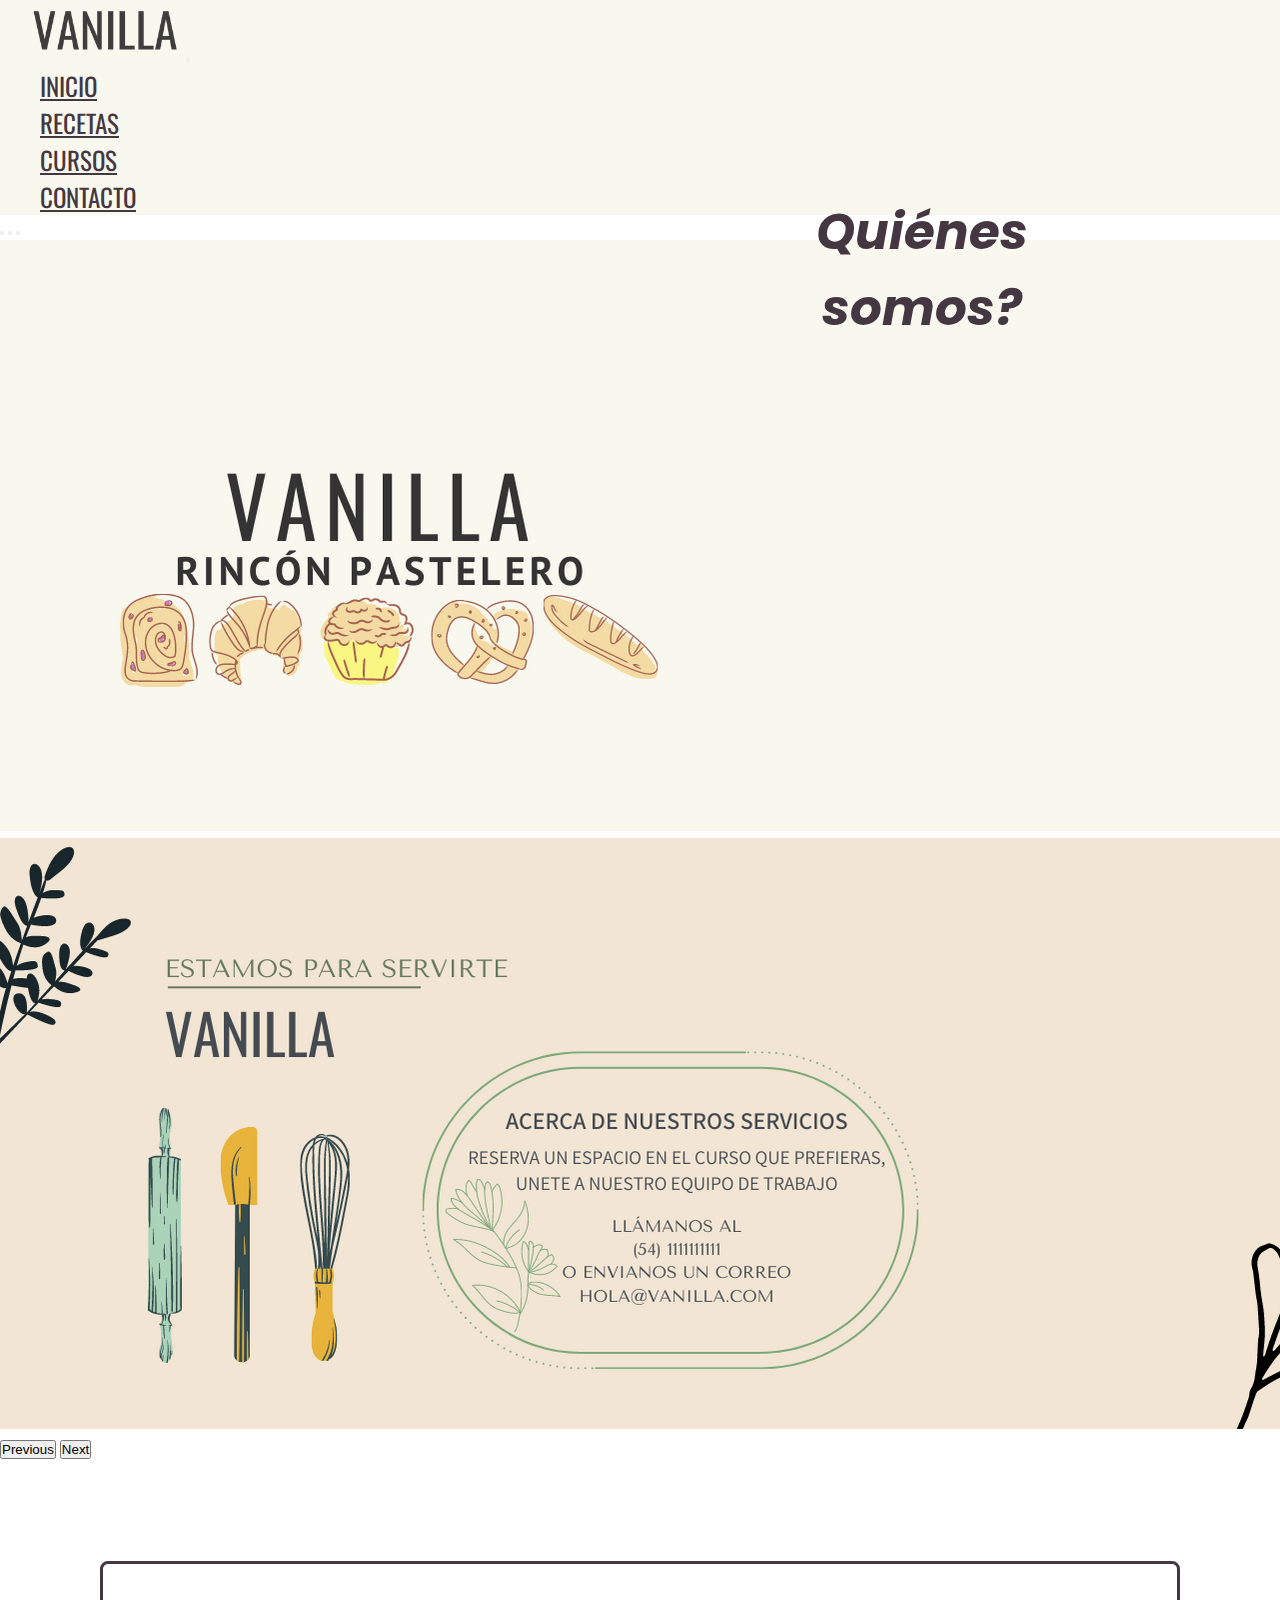
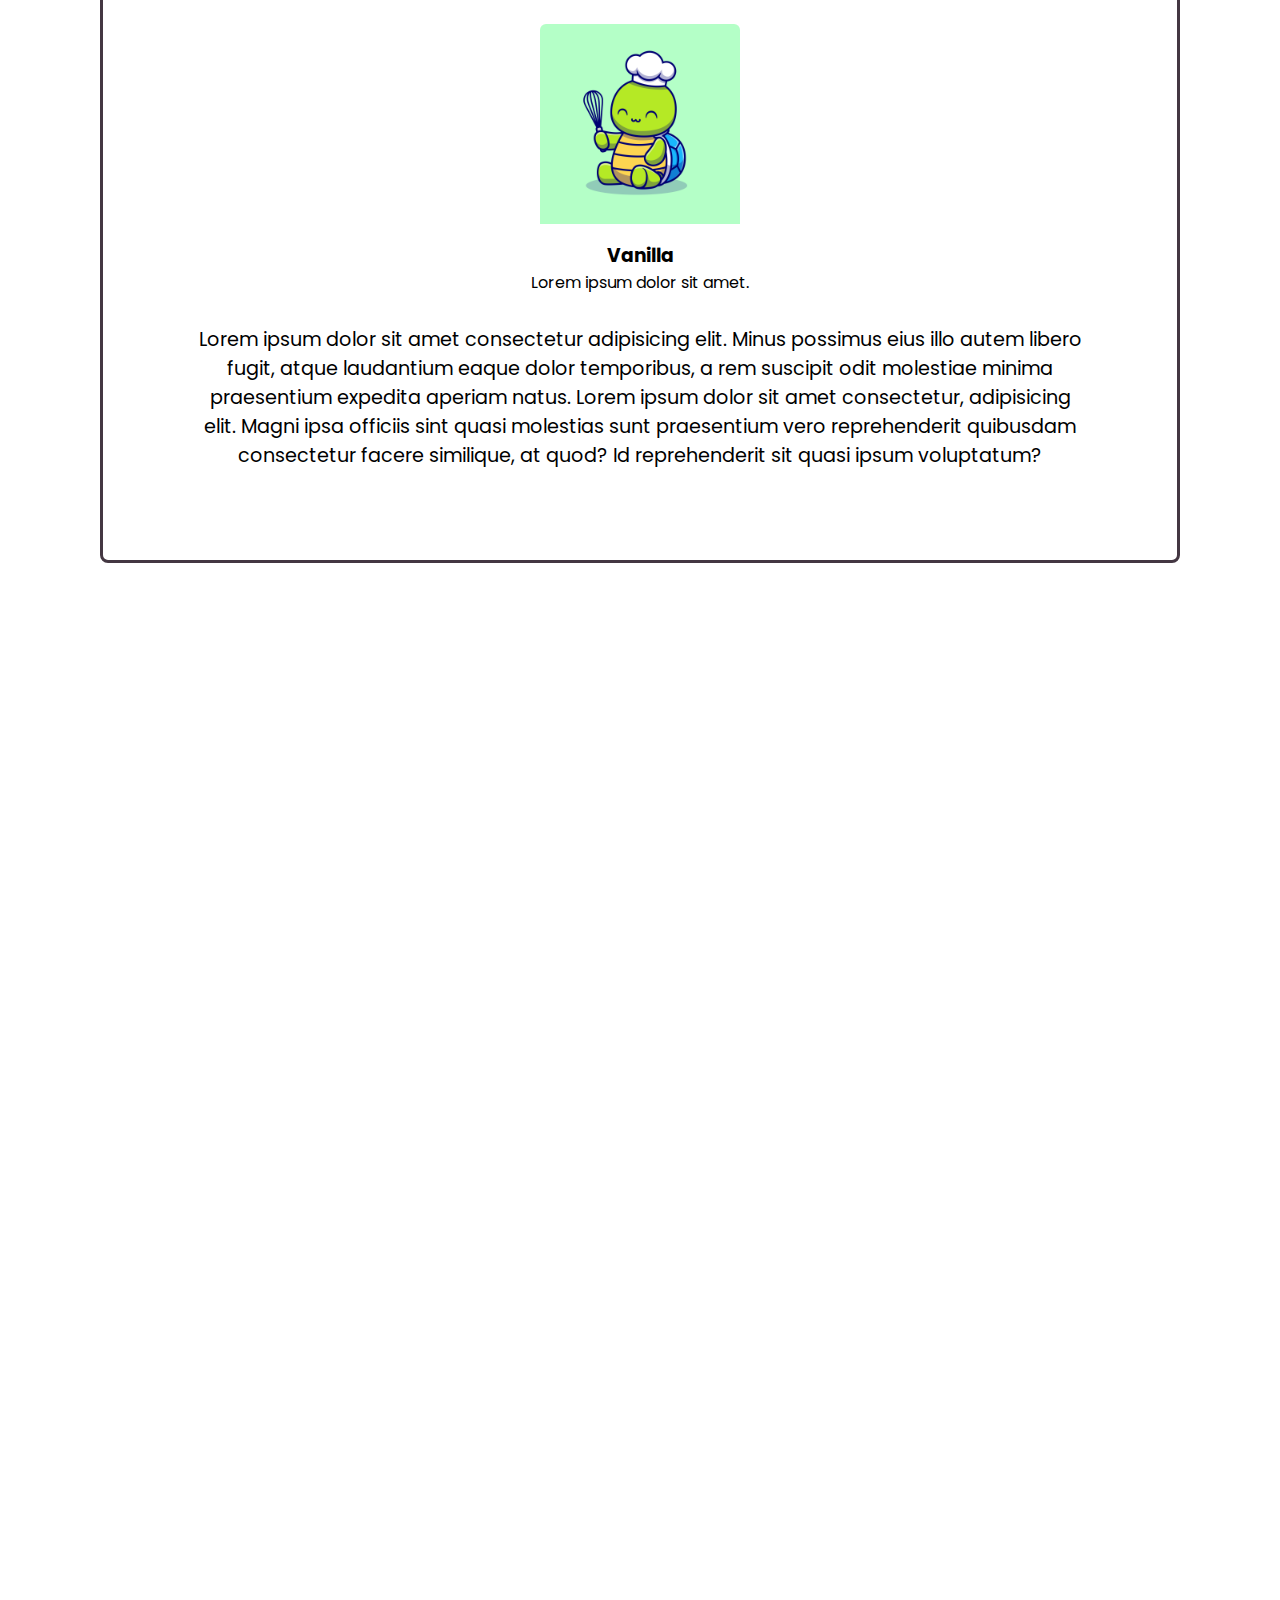
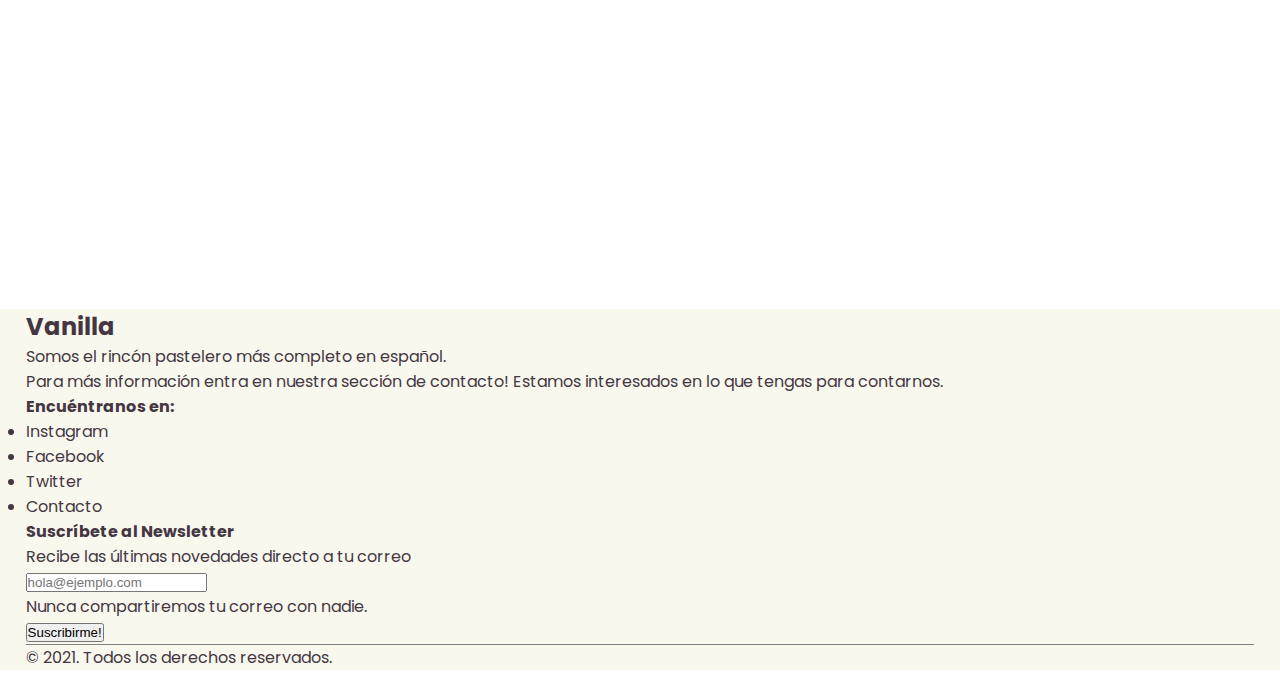
==== contacto.html @ 1dd125f7 "initial files" ====
<!DOCTYPE html>
<html lang="en">

<head>
    <meta charset="UTF-8">
    <meta http-equiv="X-UA-Compatible" content="IE=edge">
    <meta name="viewport" content="width=device-width, initial-scale=1.0">
    <meta name="keywords" content="recetas, postres, pasteleria, cursos, chocolate" />
    <meta name="description"
        content="Blog para encontrar todo lo relacionado con pastelería en un solo lugar. Desde cursos, hasta recetas y herramientas para facilitarte el día en la cocina" />
    <title>Contacto</title>
    <!-- Google Fonts -->
    <link rel="preconnect" href="https://fonts.googleapis.com">
    <link rel="preconnect" href="https://fonts.gstatic.com" crossorigin>
    <link
        href="https://fonts.googleapis.com/css2?family=Oswald:wght@300&family=Poppins:ital,wght@0,400;0,500;1,400;1,500&display=swap"
        rel="stylesheet">
    <!-- Bootstrap CSS -->
    <link href="https://cdn.jsdelivr.net/npm/bootstrap@5.1.3/dist/css/bootstrap.min.css" rel="stylesheet"
        integrity="sha384-1BmE4kWBq78iYhFldvKuhfTAU6auU8tT94WrHftjDbrCEXSU1oBoqyl2QvZ6jIW3" crossorigin="anonymous">
    <!-- CSS principal -->
    <link rel="stylesheet" href="css/style.css">
    <!-- Animaciones -->
    <link rel="stylesheet" href="https://unpkg.com/aos@next/dist/aos.css" />

</head>

<body>

    <!-- Inicio del Header -->
    <header>
        <nav class="navbar navbar-expand-lg menuPrincipal ">
            <div class="container-fluid">
                <a class="navbar-brand logoMenu" href="index.html"><img src="imagenes/marcas/Vanilla.png"
                        class="logoMenu" alt="Logo de vanilla"></a>
                <button class="navbar-toggler" type="button" data-bs-toggle="collapse" data-bs-target="#navbarNav"
                    aria-controls="navbarNav" aria-expanded="false" aria-label="Toggle navigation">
                    <span class="navbar-toggler-icon"></span>
                </button>
                <div class="collapse navbar-collapse " id="navbarNav">
                    <ul class="navbar-nav menuPrincipalLista">
                        <li class="nav-item">
                            <a class="nav-link" href="index.html">INICIO</a>
                        </li>
                        <li class="nav-item">
                            <a class="nav-link" href="recetas.html">RECETAS</a>
                        </li>
                        <li class="nav-item">
                            <a class="nav-link" href="cursos.html">CURSOS</a>
                        </li>
                        <li class="nav-item">
                            <a class="nav-link" href="contacto.html">CONTACTO</a>
                        </li>
                    </ul>
                </div>
            </div>
        </nav>
    </header>
    <!-- Fin del Header -->




    <main>
        <section>
            <div class='headerCarrusel'>
                <h1>Quiénes somos?</h1>
            </div> <!-- Carrusel de inicio -->
            <div id="carouselExampleIndicators" class="carousel slide" data-bs-ride="carousel">
                <div class="carousel-indicators">
                    <button type="button" data-bs-target="#carouselExampleIndicators" data-bs-slide-to="0"
                        class="active" aria-current="true" aria-label="Slide 1"></button>
                    <button type="button" data-bs-target="#carouselExampleIndicators" data-bs-slide-to="1"
                        aria-label="Slide 2"></button>
                    <button type="button" data-bs-target="#carouselExampleIndicators" data-bs-slide-to="2"
                        aria-label="Slide 3"></button>
                </div>
                <div class="carousel-inner">
                    <div class="carousel-item active">
                        <img src="imagenes/slides/slide1.png" class="d-block w-100" alt="imagen de bienvenida">
                    </div>
                    <div class="carousel-item">
                        <img src="imagenes/slides/slide2.png" class="d-block w-100" alt="imagen de servicios">
                    </div>
                </div>
                <button class="carousel-control-prev" type="button" data-bs-target="#carouselExampleIndicators"
                    data-bs-slide="prev">
                    <span class="carousel-control-prev-icon" aria-hidden="true"></span>
                    <span class="visually-hidden">Previous</span>
                </button>
                <button class="carousel-control-next" type="button" data-bs-target="#carouselExampleIndicators"
                    data-bs-slide="next">
                    <span class="carousel-control-next-icon" aria-hidden="true"></span>
                    <span class="visually-hidden">Next</span>
                </button>
            </div> <!-- Fin de carrusel de inicio -->
        </section>

        <!-- Presentacion de Vanilla -->
        <section>
            <div class="container contenedorContacto">
                <div class="row">
                    <div class="col-md-4" id='presentacion'>
                        <img src="imagenes/marcas/parcial.jpg" alt="logo vanilla">
                        <h3>Vanilla</h3>
                        <p>Lorem ipsum dolor sit amet.</p>
                    </div>
                    <div class="col-md-8" id='presentacionParrafo'>
                        <p>Lorem ipsum dolor sit amet consectetur adipisicing elit. Minus possimus eius illo autem
                            libero
                            fugit, atque laudantium eaque dolor temporibus, a rem suscipit odit molestiae minima
                            praesentium
                            expedita aperiam natus. Lorem ipsum dolor sit amet consectetur, adipisicing elit. Magni ipsa
                            officiis sint quasi molestias sunt praesentium vero reprehenderit quibusdam consectetur
                            facere
                            similique, at quod? Id reprehenderit sit quasi ipsum voluptatum?</p>
                    </div>
                </div>
            </div>
        </section>


        <!-- Sección de Marcas -->
        <section data-aos="fade-up" class='bgColor '>
            <div id='titulosContacto'>
                <h2>Trabajemos Juntos!</h2>
                <p>Algunas de las marcas que decidieron trabajar con nosotros:</p>
            </div>
            <div class="container contenedorMarcas">
                <div class="row logos">
                    <div class="col-md-3"><img src="imagenes/marcas/oreo.png" alt="logo oreo"></div>
                    <div class="col-md-3"><img src="imagenes/marcas/milka.jpg" alt="logo milka"></div>
                    <div class="col-md-3"><img src="imagenes/marcas/kitchenaid.jpg" alt="logo kitchenaid"></div>
                    <div class="col-md-3"><img src="imagenes/marcas/nestle.jpg" alt="logo nestle"></div>
                </div>
                <div class="row">
                    <div class="col-md-12 textoMarcas">
                        <p>Lorem ipsum dolor sit amet, consectetur adipisicing elit. Dolorem minus dolor quibusdam ex
                            natus,
                            facilis, sed soluta obcaecati, enim praesentium eveniet. Laborum dolor reiciendis temporibus
                            fugiat amet, ex quos dolorem, suscipit rerum iure repellendus a debitis perferendis illo vel
                            unde, est in quas veritatis nulla fuga? Doloremque eius consequuntur consequatur repudiandae
                            quis quibusdam, inventore fugit, illo magnam eveniet quasi eum explicabo repellat facilis,
                            dolores corrupti molestias quas? Et qui ullam libero esse alias in cum amet veritatis. Quia
                            facere itaque asperiores rerum eum voluptates, magnam repellat voluptatem voluptate aut
                            excepturi natus reprehenderit id impedit repudiandae eos consequuntur necessitatibus
                            similique
                            dignissimos sit quibusdam nisi quaerat! In quaerat ut impedit est fugit ad, officia dolorem
                            ratione saepe ex ab eligendi doloremque ipsam?</p>
                    </div>
                </div>
            </div>
        </section>
    </main>

    <footer>
        <!--Inicio del Footer -->
        <div class="pt-5 pb-5 containerFooter">
            <div class="container">
                <div class="row">
                    <!--Presentación -->
                    <div class="col-lg-5 col-xs-12">
                        <h2>Vanilla</h2>
                        <p class="pr-5">Somos el rincón pastelero más completo en español. <br> Para más información
                            entra en nuestra sección de contacto! Estamos interesados en lo que tengas para contarnos.
                        </p>
                    </div>
                    <!--Sociales -->
                    <div class="col-lg-3 col-xs-12 	d-none d-lg-block  d-md-block enlacesFooter">
                        <h4 class="mt-lg-0 mt-sm-3">Encuéntranos en:</h4>
                        <ul class="mt-0 mb-2 me-0 ms-3 p-0">
                            <li> <a href="https://www.instagram.com/">Instagram</a></li>
                            <li> <a href="https://www.facebook.com/">Facebook</a></li>
                            <li> <a href="https://www.twitter.com/">Twitter</a></li>
                            <li> <a href="./Contacto.html">Contacto</a></li>
                        </ul>
                    </div>

                    <!--Newsletter -->
                    <div class="col-lg-4 col-xs-12 newsletter">
                        <h4 class="mt-lg-0 mt-sm-4">Suscríbete al Newsletter</h4>
                        <p>Recibe las últimas novedades directo a tu correo</p>
                        <form>
                            <div class="mb-3 form-check">
                                <input type="email" name='correo' placeholder='hola@ejemplo.com' class="form-control"
                                    id="exampleInputEmail1" aria-describedby="emailHelp">
                                <div id="emailHelp" class="form-text">Nunca compartiremos tu correo con nadie.</div>
                            </div>
                            <button type="submit" class="btn boton">Suscribirme!</button>
                        </form>
                    </div>
                </div>

                <div class="row mt-5">
                    <div class="col copyright">
                        <p class=""> © 2021. Todos los derechos reservados.</p>
                    </div>
                </div>
            </div>
        </div>
        <!--Fin del Footer -->
    </footer>

    <!-- Bootstrap JS -->
    <script src="https://cdn.jsdelivr.net/npm/@popperjs/core@2.10.2/dist/umd/popper.min.js"
        integrity="sha384-7+zCNj/IqJ95wo16oMtfsKbZ9ccEh31eOz1HGyDuCQ6wgnyJNSYdrPa03rtR1zdB"
        crossorigin="anonymous"></script>
    <script src="https://cdn.jsdelivr.net/npm/bootstrap@5.1.3/dist/js/bootstrap.min.js"
        integrity="sha384-QJHtvGhmr9XOIpI6YVutG+2QOK9T+ZnN4kzFN1RtK3zEFEIsxhlmWl5/YESvpZ13"
        crossorigin="anonymous"></script>
    <!-- Animaciones JS -->
    <script src="https://unpkg.com/aos@next/dist/aos.js"></script>
    <script>
        AOS.init();
    </script>

</body>

</html>
---- css/style.css ----
/*General*/
* {
  margin: 0;
  padding: 0;
}

body {
  font-family: "Poppins", sans-serif;
}

/*   .congrid {
  border: 8px solid green;
}
.rowgrid {
  border: 3px solid red;
}
.colgrid {
  border: 3px dotted blue;
} */
/*Header*/
header {
  position: sticky;
  top: 0;
  z-index: 100;
}

.logoMenu {
  width: 150px;
  padding-left: 15px;
}

.menuPrincipal {
  font-family: "Oswald", sans-serif;
  font-size: 25px;
  background-color: #f9f8ef;
}
.menuPrincipal li {
  padding-left: 40px;
  padding-right: 40px;
}
.menuPrincipal li a {
  color: #443742;
}
.menuPrincipal li a:hover {
  color: #846c5b;
}

/*Footer*/
.containerFooter {
  background-color: #f9f8ef;
  color: #443742;
}

.enlacesFooter li a {
  color: #443742;
  text-decoration: none;
}
.enlacesFooter:hover li a {
  opacity: 0.7;
  transition: all 200ms;
}

.boton:hover {
  opacity: 0.7;
  transition: all 200ms;
}

.newsletter i {
  font-size: 18px;
}

.copyright p {
  border-top: 1px solid grey;
}

/* Index */
/*Primera Seccion*/
#imagenHeader {
  width: 100%;
}

#seccionUno {
  margin: 5%;
}

.imagenCarrusel {
  border-radius: 10px;
}
.imagenCarrusel:hover {
  transform: scale(1.2);
  transition: all 500ms;
}

.textoGrid {
  display: flex;
  align-items: center;
  justify-content: center;
}
.textoGrid span {
  font-style: bold;
  font-size: xx-large;
}
@media screen and (max-width: 425px) {
  .textoGrid span {
    font-size: medium;
    font-style: bold;
  }
}
@media screen and (max-width: 425px) {
  .textoGrid {
    font-size: small;
  }
}

/*Segunda Seccion*/
.bgColor {
  background-color: #f9f8ef;
  padding-bottom: 10px;
}

#tituloNoticias {
  display: flex;
  justify-content: center;
  padding-top: 40px;
}

.container {
  margin: 2%;
}

.noticias img {
  width: 340px;
  border-radius: 3px;
  margin-left: 15%;
}
@media screen and (max-width: 768px) {
  .noticias img {
    width: 240px;
  }
}

.noticiasTxt {
  padding-top: 8%;
}

/*Recetas*/
#tituloRecetas {
  font-style: italic;
  text-align: center;
  margin-top: 60px;
  color: #443742;
}

.containerImg {
  flex-wrap: wrap;
}

.recetaBox {
  margin-top: 60px;
  margin-bottom: 20px;
}
.recetaBox a {
  font-style: italic;
  font-size: larger;
  color: #846c5b;
  text-decoration: none;
}
.recetaBox img {
  width: 100%;
  border-radius: 5px;
  box-shadow: 0 1rem 3rem rgba(0, 0, 0, 0.3);
}
.recetaBox img:hover {
  opacity: 0.7;
  transition: all 200ms;
}

.subtituloRecetas {
  text-align: center;
  padding: 30px;
  font-size: 30px;
  font-style: italic;
  color: #443742;
}

.receta {
  padding: 40px;
  border: #443742 solid 2px;
  border-radius: 8px;
  text-align: center;
  display: flex;
  background-color: beige;
}

.containerRecetas, .containerImg {
  display: flex;
  justify-content: space-evenly;
}

/*Cursos*/
.tituloCursos {
  text-align: center;
  margin-bottom: 60px;
  margin-top: 60px;
  font-style: italic;
  color: #443742;
}

#tituloCursosSecundario {
  padding-top: 40px;
  color: #443742;
  background-color: #f9f8ef;
  text-align: center;
  margin-bottom: 0px;
}

.contenedorCursos {
  display: flex;
  justify-content: center;
}

.cursoBox {
  box-shadow: 0 4px 8px 0 rgba(0, 0, 0, 0.3);
  max-width: 300px;
  margin: 80px;
  margin-top: 50px;
  text-align: center;
  color: #443742;
  display: inline-block;
  border-radius: 5px;
  background-color: white;
}
.cursoBox img {
  width: 100%;
  border-radius: 5px;
}
.cursoBox span {
  color: grey;
  font-size: 22px;
}
.cursoBox button {
  border: none;
  outline: 0;
  padding: 12px;
  color: #846c5b;
  background-color: white;
  text-align: center;
  cursor: pointer;
  width: 100%;
  font-size: 18px;
}
.cursoBox button:hover {
  opacity: 0.7;
  transition: all 200ms;
}

/*Contacto*/
.headerCarrusel {
  position: absolute;
  top: 30%;
  left: 72%;
  transform: translate(-50%, -50%);
  z-index: 100;
}
.headerCarrusel h1 {
  text-align: center;
  font-style: italic;
  font-size: 50px;
  color: #443742;
}
@media screen and (max-width: 768px) {
  .headerCarrusel {
    display: none;
  }
}

#titulosContacto {
  padding-top: 40px;
  margin-bottom: 40px;
}
#titulosContacto h2 {
  text-align: center;
  font-style: italic;
  font-size: 50px;
  color: #443742;
}
#titulosContacto p {
  font-style: italic;
  font-size: larger;
  color: #846c5b;
  text-align: center;
}

.contenedorContacto {
  justify-content: center;
  align-items: center;
  margin: 100px;
  padding: 60px;
  border: solid #443742 3px;
  border-radius: 8px;
}

#presentacion {
  text-align: center;
}
#presentacion img {
  width: 200px;
  border-radius: 6px;
  padding-bottom: 10px;
  background-color: white;
}

#presentacionParrafo {
  text-align: center;
  font-size: larger;
  padding: 30px;
}

.logos img {
  width: 170px;
  border-radius: 8px;
  box-shadow: 0 4px 8px 0 rgba(0, 0, 0, 0.3);
  margin-left: 15%;
}

.textoMarcas {
  padding: 30px;
  font-size: larger;
}

.contenedorMarcas {
  margin-left: 7%;
}

/*# sourceMappingURL=style.css.map */
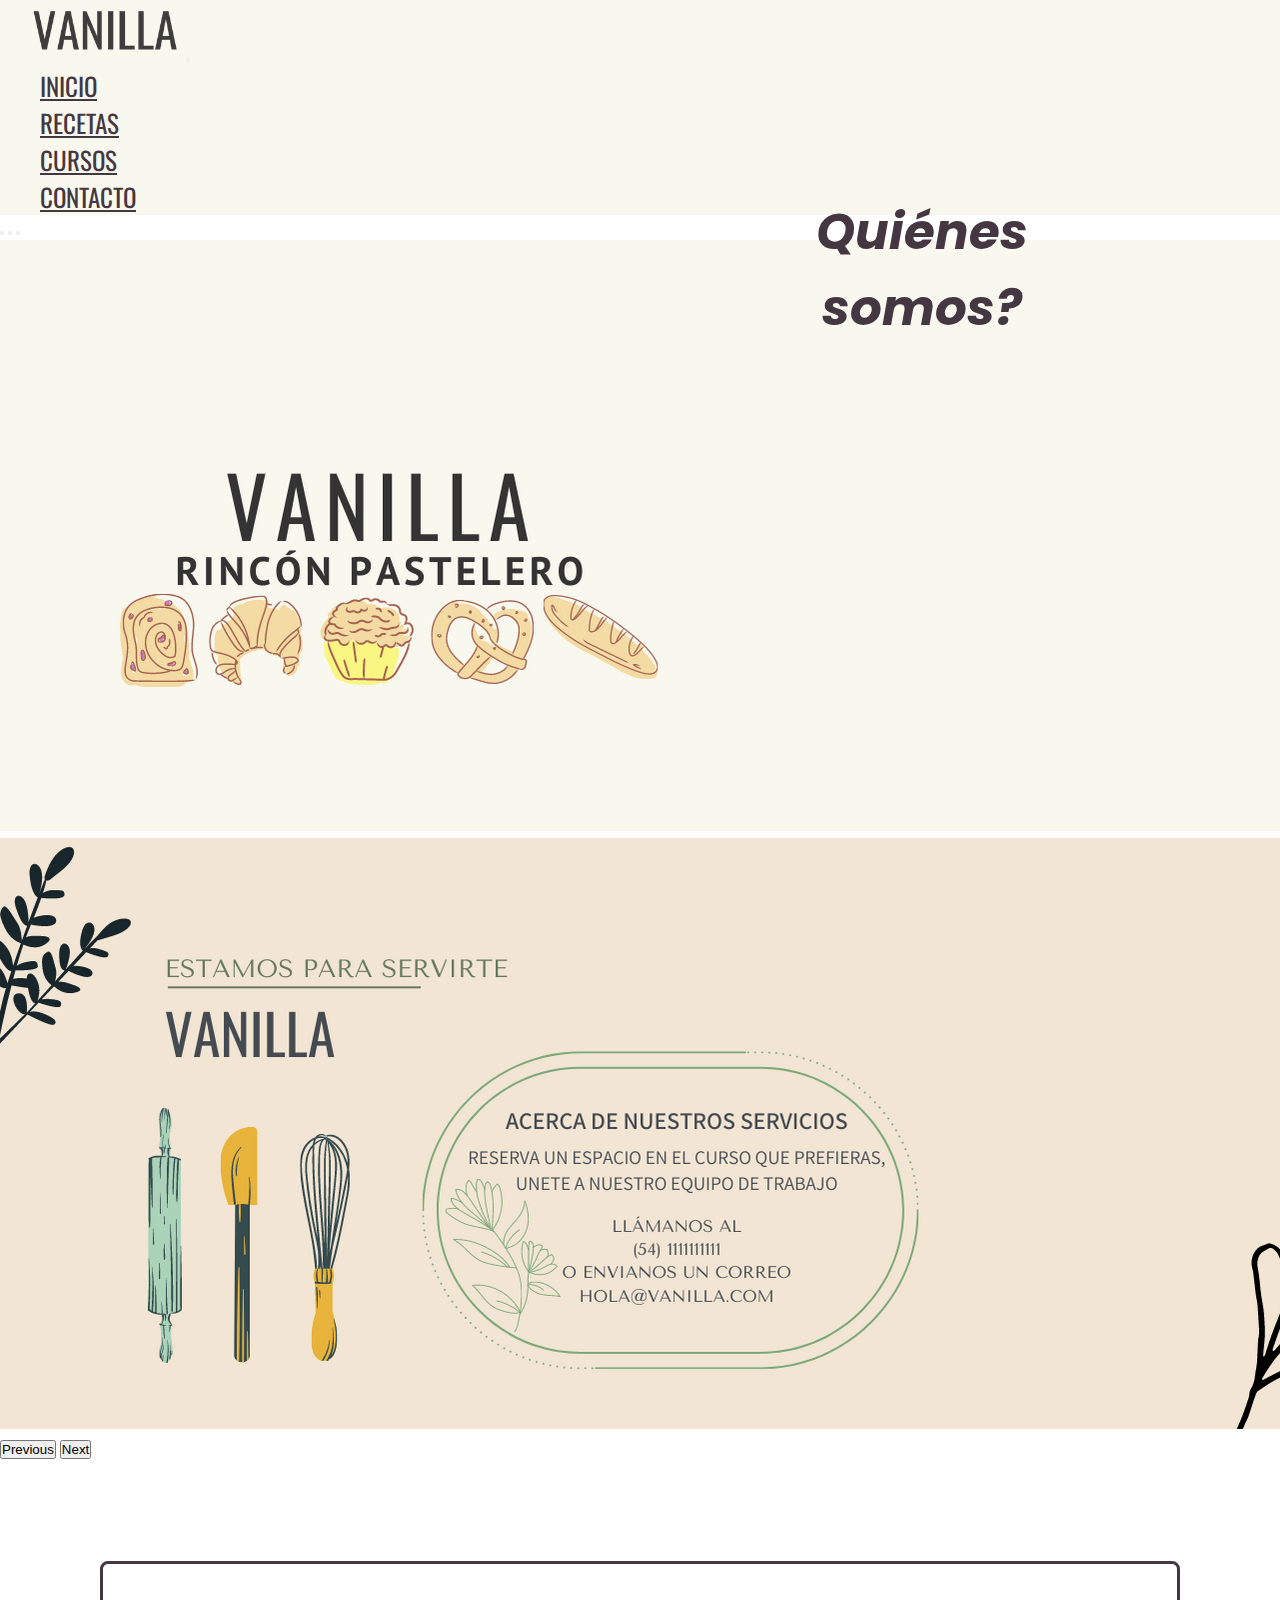
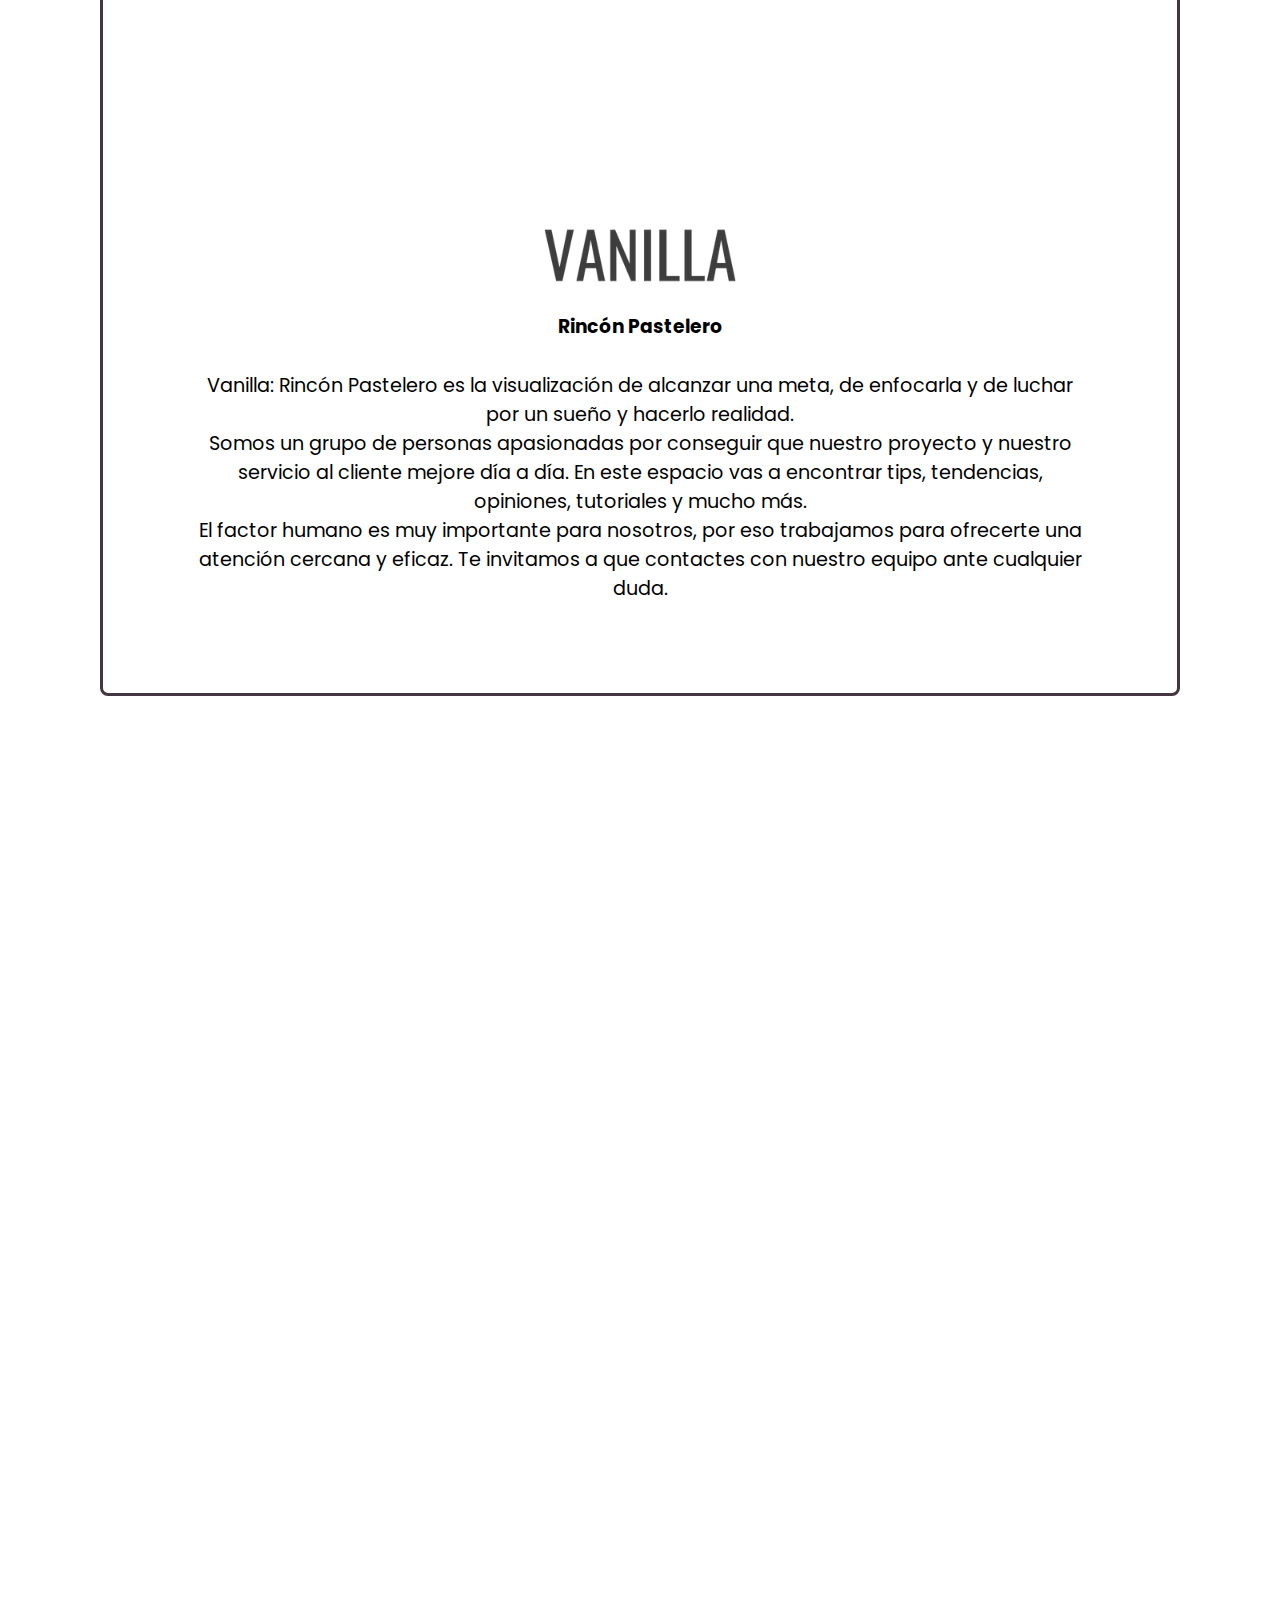
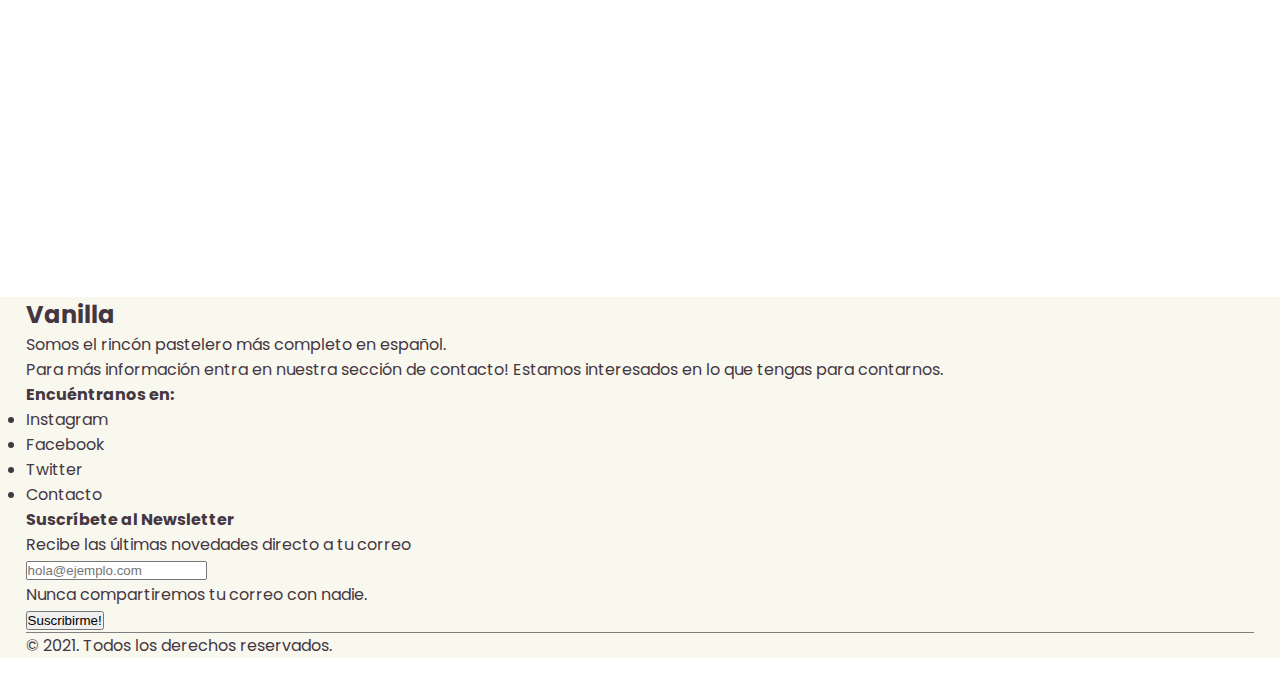
==== commit a5886247: "reemplazo de lorems restantes" ====
--- a/contacto.html
+++ b/contacto.html
@@ -101,19 +101,19 @@
             <div class="container contenedorContacto">
                 <div class="row">
                     <div class="col-md-4" id='presentacion'>
-                        <img src="imagenes/marcas/parcial.jpg" alt="logo vanilla">
-                        <h3>Vanilla</h3>
-                        <p>Lorem ipsum dolor sit amet.</p>
+                        <img src="imagenes/marcas/Vanilla.png" alt="logo vanilla">
+                        <h3>Rincón Pastelero</h3>
                     </div>
                     <div class="col-md-8" id='presentacionParrafo'>
-                        <p>Lorem ipsum dolor sit amet consectetur adipisicing elit. Minus possimus eius illo autem
-                            libero
-                            fugit, atque laudantium eaque dolor temporibus, a rem suscipit odit molestiae minima
-                            praesentium
-                            expedita aperiam natus. Lorem ipsum dolor sit amet consectetur, adipisicing elit. Magni ipsa
-                            officiis sint quasi molestias sunt praesentium vero reprehenderit quibusdam consectetur
-                            facere
-                            similique, at quod? Id reprehenderit sit quasi ipsum voluptatum?</p>
+                        <p>Vanilla: Rincón Pastelero es la visualización de alcanzar una meta, de enfocarla y de luchar
+                            por un sueño y hacerlo realidad. <br>
+                            Somos un grupo de personas apasionadas por conseguir que nuestro proyecto y nuestro servicio
+                            al cliente mejore día a día. En este espacio vas a encontrar tips, tendencias, opiniones,
+                            tutoriales y mucho más. <br>
+                            El factor humano es muy importante para nosotros, por eso
+                            trabajamos para ofrecerte una atención cercana y eficaz. Te invitamos a que contactes con
+                            nuestro equipo ante cualquier duda.
+                        </p>
                     </div>
                 </div>
             </div>
@@ -135,18 +135,10 @@
                 </div>
                 <div class="row">
                     <div class="col-md-12 textoMarcas">
-                        <p>Lorem ipsum dolor sit amet, consectetur adipisicing elit. Dolorem minus dolor quibusdam ex
-                            natus,
-                            facilis, sed soluta obcaecati, enim praesentium eveniet. Laborum dolor reiciendis temporibus
-                            fugiat amet, ex quos dolorem, suscipit rerum iure repellendus a debitis perferendis illo vel
-                            unde, est in quas veritatis nulla fuga? Doloremque eius consequuntur consequatur repudiandae
-                            quis quibusdam, inventore fugit, illo magnam eveniet quasi eum explicabo repellat facilis,
-                            dolores corrupti molestias quas? Et qui ullam libero esse alias in cum amet veritatis. Quia
-                            facere itaque asperiores rerum eum voluptates, magnam repellat voluptatem voluptate aut
-                            excepturi natus reprehenderit id impedit repudiandae eos consequuntur necessitatibus
-                            similique
-                            dignissimos sit quibusdam nisi quaerat! In quaerat ut impedit est fugit ad, officia dolorem
-                            ratione saepe ex ab eligendi doloremque ipsam?</p>
+                        <p>Si tu requerimiento es acerca de publicidad en este espacio y/o redes sociales, contamos con
+                            propuestas en esta área que se adaptan a las necesidades de distintas marcas y productos. No
+                            duden en contactarnos para charlar de las distintas formas de
+                            publicidad que podemos realizar juntos!</p>
                     </div>
                 </div>
             </div>
--- a/css/style.css
+++ b/css/style.css
@@ -8,15 +8,6 @@
   font-family: "Poppins", sans-serif;
 }
 
-/*   .congrid {
-  border: 8px solid green;
-}
-.rowgrid {
-  border: 3px solid red;
-}
-.colgrid {
-  border: 3px dotted blue;
-} */
 /*Header*/
 header {
   position: sticky;
@@ -99,17 +90,6 @@
 .textoGrid span {
   font-style: bold;
   font-size: xx-large;
-}
-@media screen and (max-width: 425px) {
-  .textoGrid span {
-    font-size: medium;
-    font-style: bold;
-  }
-}
-@media screen and (max-width: 425px) {
-  .textoGrid {
-    font-size: small;
-  }
 }
 
 /*Segunda Seccion*/
@@ -299,15 +279,27 @@
   border: solid #443742 3px;
   border-radius: 8px;
 }
+@media screen and (max-width: 768px) {
+  .contenedorContacto {
+    margin: 0px;
+    padding: 30px;
+  }
+}
 
 #presentacion {
   text-align: center;
 }
 #presentacion img {
+  margin-top: 20%;
   width: 200px;
   border-radius: 6px;
   padding-bottom: 10px;
   background-color: white;
+}
+@media screen and (max-width: 768px) {
+  #presentacion img {
+    width: 180px;
+  }
 }
 
 #presentacionParrafo {
@@ -322,6 +314,11 @@
   box-shadow: 0 4px 8px 0 rgba(0, 0, 0, 0.3);
   margin-left: 15%;
 }
+@media screen and (max-width: 768px) {
+  .logos img {
+    margin-top: 8px;
+  }
+}
 
 .textoMarcas {
   padding: 30px;
